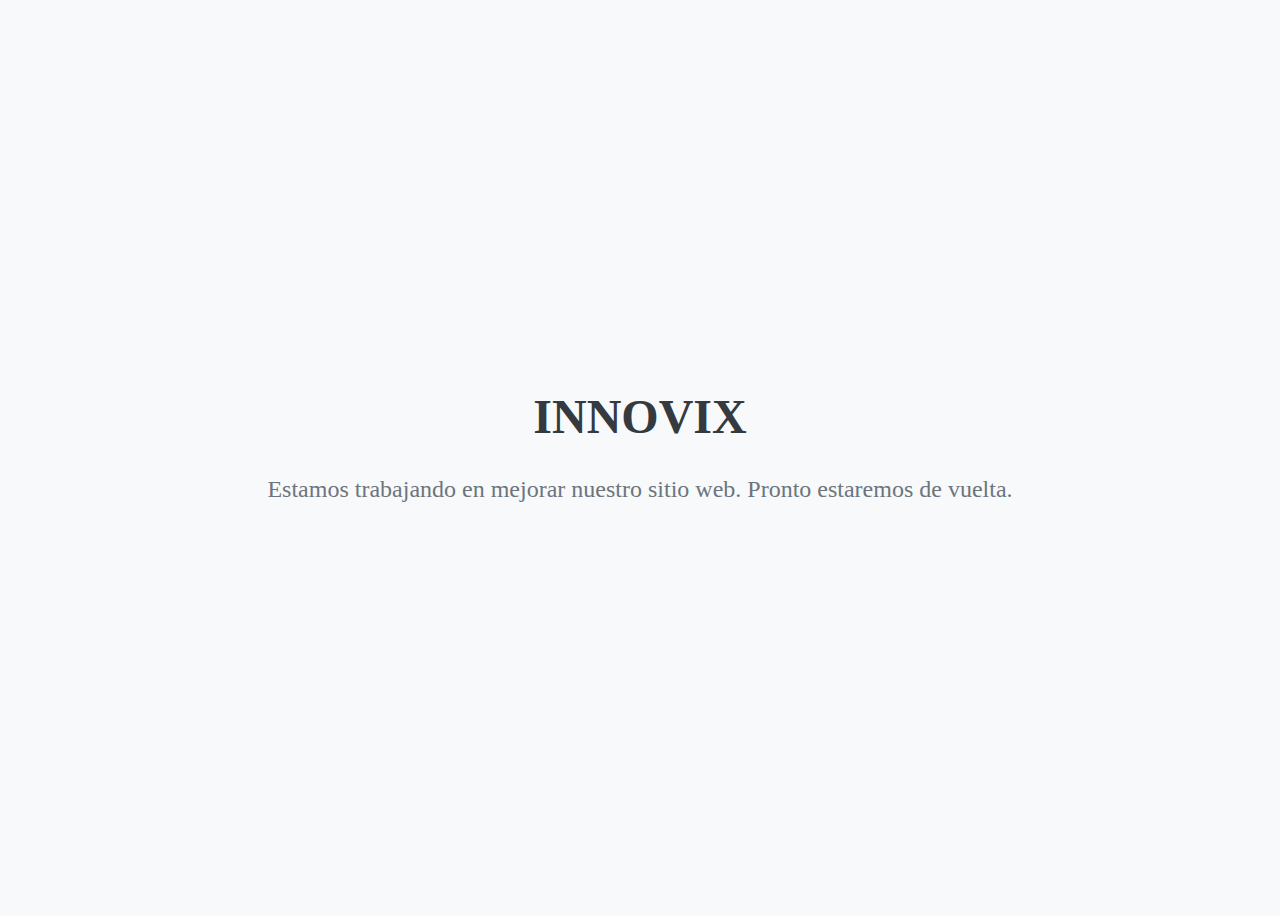
==== index.html @ 5c2a61ec "Commit incial" ====
<!DOCTYPE html>
<html lang="en">
<head>
  <meta charset="UTF-8">
  <meta name="viewport" content="width=device-width, initial-scale=1.0">
  <title>Sitio en Construcción</title>
  <link href="https://cdn.jsdelivr.net/npm/bootstrap@5.3.0/dist/css/bootstrap.min.css" rel="stylesheet" integrity="sha384-9ndCyUaIbzAi2FUVXJi0CjmCapSmO7SnpJef0486qhLnuZ2cdeRhO02iuK6FUUVM" crossorigin="anonymous">

  <style>
    /* Estilos personalizados */
    body {
      background-color: #f8f9fa;
    }

    .wrapper {
      display: flex;
      align-items: center;
      justify-content: center;
      height: 100vh;
    }

    .content {
      text-align: center;
    }

    .logo {
      font-size: 48px;
      font-weight: bold;
      color: #343a40;
    }

    .message {
      font-size: 24px;
      color: #6c757d;
    }

    .social-icons {
      margin-top: 30px;
    }

    .social-icons a {
      color: #343a40;
      margin: 0 10px;
      font-size: 24px;
      transition: color 0.3s ease-in-out;
    }

    .social-icons a:hover {
      color: #007bff;
    }
  </style>

</head>
<body>
    <div class="wrapper">
        <div class="content-wrapper">
          <section class="content">
            <div class="container">
              <div class="row">
                <div class="col-md-12">
                  <h1 class="logo">INNOVIX</h1>
                  <p class="message">Estamos trabajando en mejorar nuestro sitio web. Pronto estaremos de vuelta.</p>
                  <div class="social-icons">
                    <a href="#" class="fab fa-facebook"></a>
                    <a href="#" class="fab fa-twitter"></a>
                    <a href="#" class="fab fa-instagram"></a>
                  </div>
                </div>
              </div>
            </div>
          </section>
        </div>
      </div>
    

  <script src="https://cdn.jsdelivr.net/npm/bootstrap@5.3.0/dist/js/bootstrap.bundle.min.js" integrity="sha384-geWF76RCwLtnZ8qwWowPQNguL3RmwHVBC9FhGdlKrxdiJJigb/j/68SIy3Te4Bkz" crossorigin="anonymous"></script>

</body>
</html>
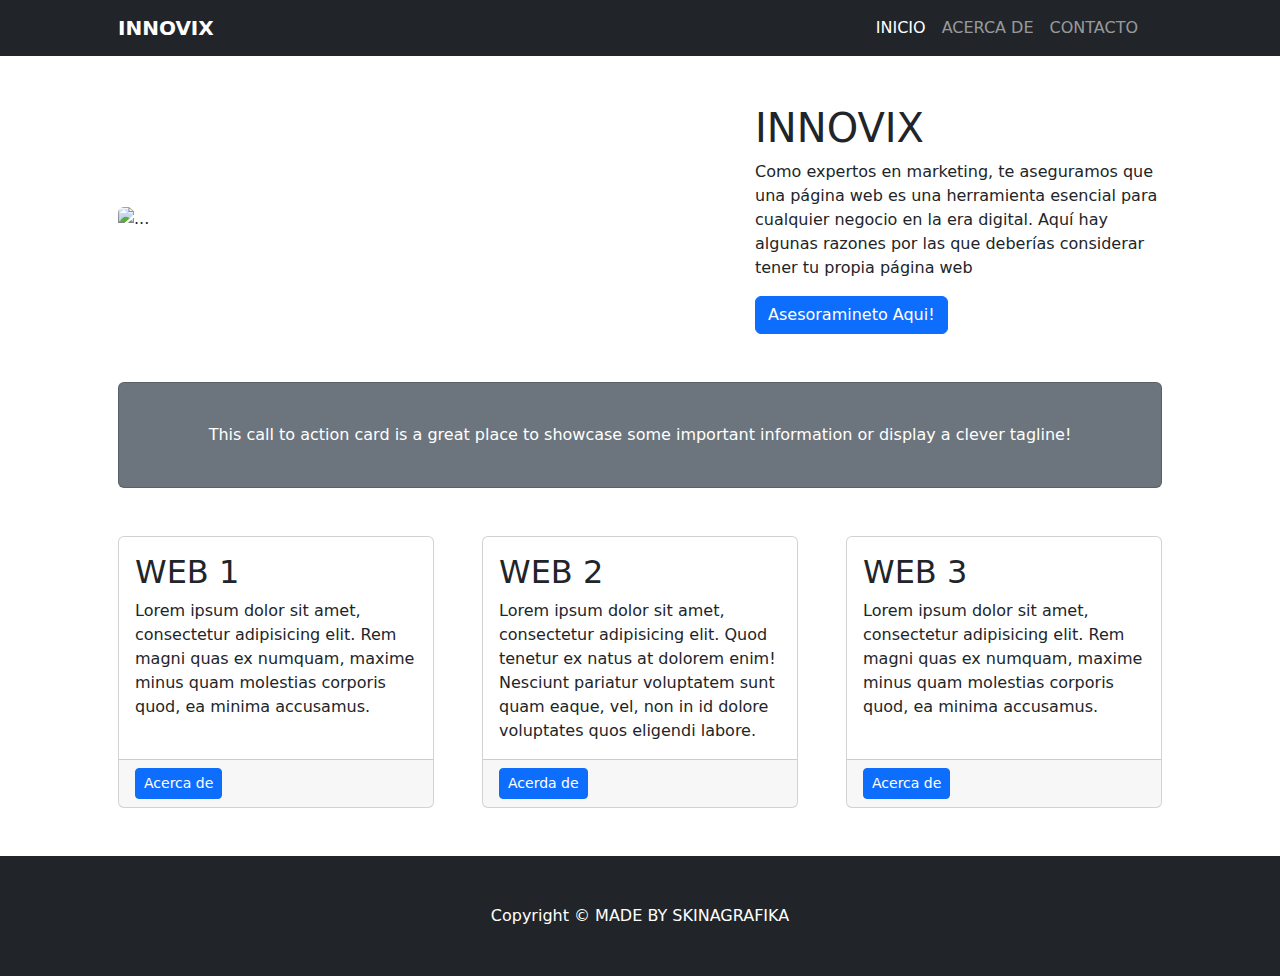
==== commit 00c7cd9c: "Add files via upload" ====
--- a/index.html
+++ b/index.html
@@ -1,79 +1,85 @@
-<!DOCTYPE html>
-<html lang="en">
-<head>
-  <meta charset="UTF-8">
-  <meta name="viewport" content="width=device-width, initial-scale=1.0">
-  <title>Sitio en Construcción</title>
-  <link href="https://cdn.jsdelivr.net/npm/bootstrap@5.3.0/dist/css/bootstrap.min.css" rel="stylesheet" integrity="sha384-9ndCyUaIbzAi2FUVXJi0CjmCapSmO7SnpJef0486qhLnuZ2cdeRhO02iuK6FUUVM" crossorigin="anonymous">
-
-  <style>
-    /* Estilos personalizados */
-    body {
-      background-color: #f8f9fa;
-    }
-
-    .wrapper {
-      display: flex;
-      align-items: center;
-      justify-content: center;
-      height: 100vh;
-    }
-
-    .content {
-      text-align: center;
-    }
-
-    .logo {
-      font-size: 48px;
-      font-weight: bold;
-      color: #343a40;
-    }
-
-    .message {
-      font-size: 24px;
-      color: #6c757d;
-    }
-
-    .social-icons {
-      margin-top: 30px;
-    }
-
-    .social-icons a {
-      color: #343a40;
-      margin: 0 10px;
-      font-size: 24px;
-      transition: color 0.3s ease-in-out;
-    }
-
-    .social-icons a:hover {
-      color: #007bff;
-    }
-  </style>
-
-</head>
-<body>
-    <div class="wrapper">
-        <div class="content-wrapper">
-          <section class="content">
-            <div class="container">
-              <div class="row">
-                <div class="col-md-12">
-                  <h1 class="logo">INNOVIX</h1>
-                  <p class="message">Estamos trabajando en mejorar nuestro sitio web. Pronto estaremos de vuelta.</p>
-                  <div class="social-icons">
-                    <a href="#" class="fab fa-facebook"></a>
-                    <a href="#" class="fab fa-twitter"></a>
-                    <a href="#" class="fab fa-instagram"></a>
-                  </div>
-                </div>
-              </div>
-            </div>
-          </section>
-        </div>
-      </div>
-    
-
-  <script src="https://cdn.jsdelivr.net/npm/bootstrap@5.3.0/dist/js/bootstrap.bundle.min.js" integrity="sha384-geWF76RCwLtnZ8qwWowPQNguL3RmwHVBC9FhGdlKrxdiJJigb/j/68SIy3Te4Bkz" crossorigin="anonymous"></script>
-
-</body>
-</html>
+<!DOCTYPE html>
+<html lang="en">
+    <head>
+        <meta charset="utf-8" />
+        <meta name="viewport" content="width=device-width, initial-scale=1, shrink-to-fit=no" />
+        <meta name="description" content="" />
+        <meta name="author" content="" />
+        <title>Small Business - Start Bootstrap Template</title>
+        <!-- Favicon-->
+        <link rel="icon" type="image/x-icon" href="assets/favicon.ico" />
+        <!-- Core theme CSS (includes Bootstrap)-->
+        <link href="css/styles.css" rel="stylesheet" />
+    </head>
+    <body>
+        <!-- Responsive navbar-->
+        <nav class="navbar navbar-expand-lg navbar-dark bg-dark">
+            <div class="container px-5">
+                <a class="navbar-brand" href="#!"><strong>INNOVIX</strong></a>
+                <button class="navbar-toggler" type="button" data-bs-toggle="collapse" data-bs-target="#navbarSupportedContent" aria-controls="navbarSupportedContent" aria-expanded="false" aria-label="Toggle navigation"><span class="navbar-toggler-icon"></span></button>
+                <div class="collapse navbar-collapse" id="navbarSupportedContent">
+                    <ul class="navbar-nav ms-auto mb-2 mb-lg-0">
+                        <li class="nav-item"><a class="nav-link active" aria-current="page" href="#!">INICIO</a></li>
+                        <li class="nav-item"><a class="nav-link" href="#!">ACERCA DE</a></li>
+                        <li class="nav-item"><a class="nav-link" href="#!">CONTACTO</a></li>
+                        <li class="nav-item"><a class="nav-link" href="#!"></a></li>
+                    </ul>
+                </div>
+            </div>
+        </nav>
+        <!-- Page Content-->
+        <div class="container px-4 px-lg-5">
+            <!-- Heading Row-->
+            <div class="row gx-4 gx-lg-5 align-items-center my-5">
+                <div class="col-lg-7"><img class="img-fluid rounded mb-4 mb-lg-0" src="https://dummyimage.com/900x400/dee2e6/6c757d.jpg" alt="..." /></div>
+                <div class="col-lg-5">
+                    <h1 class="font-weight-light">INNOVIX</h1>
+                    <p>Como expertos en marketing, te aseguramos que una página web es una herramienta esencial para cualquier negocio en la era digital. Aquí hay algunas razones por las que deberías considerar tener tu propia página web</p>
+                    <a class="btn btn-primary" href="#!">Asesoramineto Aqui!</a>
+                </div>
+            </div>
+            <!-- Call to Action-->
+            <div class="card text-white bg-secondary my-5 py-4 text-center">
+                <div class="card-body"><p class="text-white m-0">This call to action card is a great place to showcase some important information or display a clever tagline!</p></div>
+            </div>
+            <!-- Content Row-->
+            <div class="row gx-4 gx-lg-5">
+                <div class="col-md-4 mb-5">
+                    <div class="card h-100">
+                        <div class="card-body">
+                            <h2 class="card-title">WEB 1</h2>
+                            <p class="card-text">Lorem ipsum dolor sit amet, consectetur adipisicing elit. Rem magni quas ex numquam, maxime minus quam molestias corporis quod, ea minima accusamus.</p>
+                        </div>
+                        <div class="card-footer"><a class="btn btn-primary btn-sm" href="#!">Acerca de</a></div>
+                    </div>
+                </div>
+                <div class="col-md-4 mb-5">
+                    <div class="card h-100">
+                        <div class="card-body">
+                            <h2 class="card-title">WEB 2</h2>
+                            <p class="card-text">Lorem ipsum dolor sit amet, consectetur adipisicing elit. Quod tenetur ex natus at dolorem enim! Nesciunt pariatur voluptatem sunt quam eaque, vel, non in id dolore voluptates quos eligendi labore.</p>
+                        </div>
+                        <div class="card-footer"><a class="btn btn-primary btn-sm" href="#!">Acerda de</a></div>
+                    </div>
+                </div>
+                <div class="col-md-4 mb-5">
+                    <div class="card h-100">
+                        <div class="card-body">
+                            <h2 class="card-title">WEB 3</h2>
+                            <p class="card-text">Lorem ipsum dolor sit amet, consectetur adipisicing elit. Rem magni quas ex numquam, maxime minus quam molestias corporis quod, ea minima accusamus.</p>
+                        </div>
+                        <div class="card-footer"><a class="btn btn-primary btn-sm" href="#!">Acerca de</a></div>
+                    </div>
+                </div>
+            </div>
+        </div>
+        <!-- Footer-->
+        <footer class="py-5 bg-dark">
+            <div class="container px-4 px-lg-5"><p class="m-0 text-center text-white">Copyright &copy; MADE BY SKINAGRAFIKA </p></div>
+        </footer>
+        <!-- Bootstrap core JS-->
+        <script src="https://cdn.jsdelivr.net/npm/bootstrap@5.2.3/dist/js/bootstrap.bundle.min.js"></script>
+        <!-- Core theme JS-->
+        <script src="js/scripts.js"></script>
+    </body>
+</html>
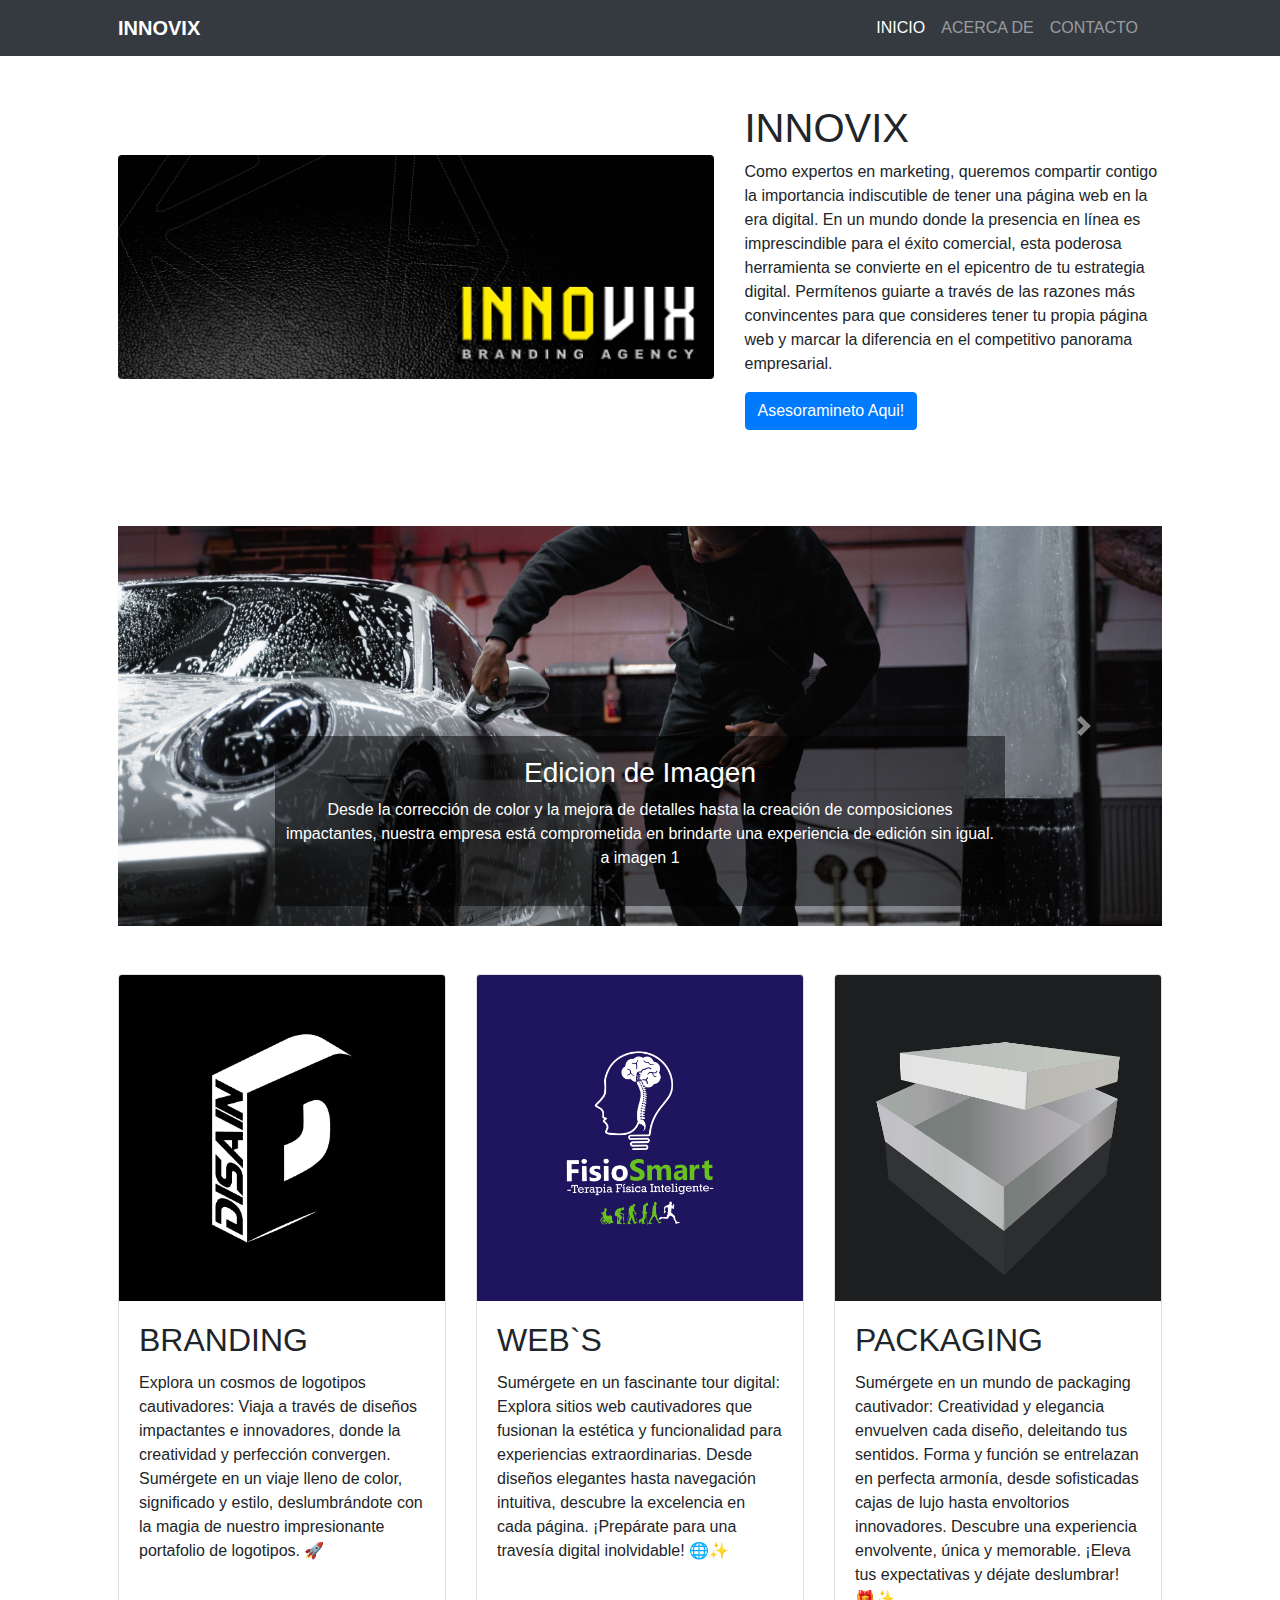
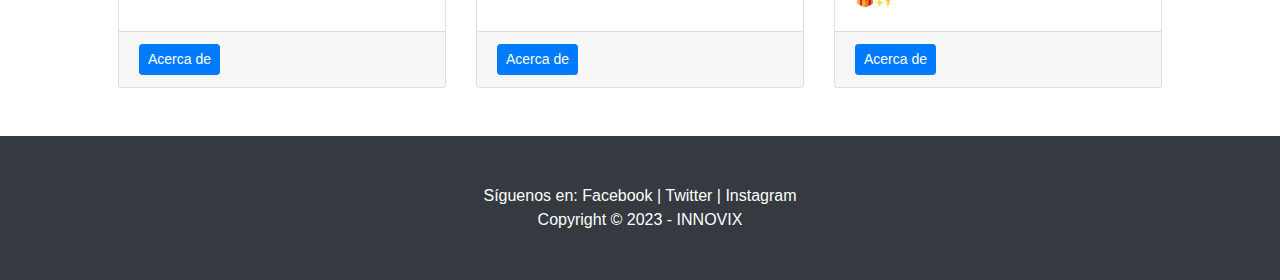
==== commit 6e42b62c: "pagina contacto" ====
--- a/index.html
+++ b/index.html
@@ -5,23 +5,24 @@
         <meta name="viewport" content="width=device-width, initial-scale=1, shrink-to-fit=no" />
         <meta name="description" content="" />
         <meta name="author" content="" />
-        <title>Small Business - Start Bootstrap Template</title>
+        <title>INNOVIX WEB</title>
         <!-- Favicon-->
         <link rel="icon" type="image/x-icon" href="assets/favicon.ico" />
         <!-- Core theme CSS (includes Bootstrap)-->
         <link href="css/styles.css" rel="stylesheet" />
     </head>
     <body>
+        
         <!-- Responsive navbar-->
         <nav class="navbar navbar-expand-lg navbar-dark bg-dark">
             <div class="container px-5">
-                <a class="navbar-brand" href="#!"><strong>INNOVIX</strong></a>
+                <a class="navbar-brand" href="index.html"><strong>INNOVIX</strong></a>
                 <button class="navbar-toggler" type="button" data-bs-toggle="collapse" data-bs-target="#navbarSupportedContent" aria-controls="navbarSupportedContent" aria-expanded="false" aria-label="Toggle navigation"><span class="navbar-toggler-icon"></span></button>
                 <div class="collapse navbar-collapse" id="navbarSupportedContent">
                     <ul class="navbar-nav ms-auto mb-2 mb-lg-0">
                         <li class="nav-item"><a class="nav-link active" aria-current="page" href="#!">INICIO</a></li>
                         <li class="nav-item"><a class="nav-link" href="#!">ACERCA DE</a></li>
-                        <li class="nav-item"><a class="nav-link" href="#!">CONTACTO</a></li>
+                        <li class="nav-item"><a class="nav-link" href="contacto.html">CONTACTO</a></li>
                         <li class="nav-item"><a class="nav-link" href="#!"></a></li>
                     </ul>
                 </div>
@@ -31,42 +32,74 @@
         <div class="container px-4 px-lg-5">
             <!-- Heading Row-->
             <div class="row gx-4 gx-lg-5 align-items-center my-5">
-                <div class="col-lg-7"><img class="img-fluid rounded mb-4 mb-lg-0" src="https://dummyimage.com/900x400/dee2e6/6c757d.jpg" alt="..." /></div>
+                <div class="col-lg-7"><img class="img-fluid rounded mb-4 mb-lg-0" src="img/banners/ourBrand.png"  alt="..." /></div>
                 <div class="col-lg-5">
                     <h1 class="font-weight-light">INNOVIX</h1>
-                    <p>Como expertos en marketing, te aseguramos que una página web es una herramienta esencial para cualquier negocio en la era digital. Aquí hay algunas razones por las que deberías considerar tener tu propia página web</p>
+                    <p>Como expertos en marketing, queremos compartir contigo la importancia indiscutible de tener una página web en la era digital. En un mundo donde la presencia en línea es imprescindible para el éxito comercial, esta poderosa herramienta se convierte en el epicentro de tu estrategia digital. Permítenos guiarte a través de las razones más convincentes para que consideres tener tu propia página web y marcar la diferencia en el competitivo panorama empresarial.</p>
                     <a class="btn btn-primary" href="#!">Asesoramineto Aqui!</a>
                 </div>
             </div>
-            <!-- Call to Action-->
-            <div class="card text-white bg-secondary my-5 py-4 text-center">
-                <div class="card-body"><p class="text-white m-0">This call to action card is a great place to showcase some important information or display a clever tagline!</p></div>
+            <!-- Carrusel-->
+            <div id="myCarousel" class="carousel slide py-5">
+                <!-- Slides -->
+                <div class="carousel-inner">
+                    <div class="carousel-item active ">
+                        <img src="img/banners/fotoporsche.jpg"Descripción de la imagen 1">
+                        <div class="carousel-caption">
+                            <h3>Edicion de Imagen</h3>
+                            <p>Desde la corrección de color y la mejora de detalles hasta la creación de composiciones impactantes, nuestra empresa está comprometida en brindarte una experiencia de edición sin igual. a imagen 1</p>
+                        </div>
+                    </div>
+                    <div class="carousel-item">
+                        <img src="img/banners/imbabura.jpg" alt="Descripción de la imagen 2">
+                        <div class="carousel-caption">
+                            <h3>Edicion de Video</h3>
+                            <p>Nuestros servicios abarcan desde el retoque de retratos hasta la manipulación de videos, asegurando que cada proyecto reciba la atención meticulosa que merece. </p>
+                        </div>
+                    </div>
+                    <!-- Agrega más diapositivas para cada imagen -->
+                </div>
+            
+                <!-- Controles del carrusel -->
+                <a class="carousel-control-prev" href="#myCarousel" role="button" data-slide="prev">
+                    <span class="carousel-control-prev-icon" aria-hidden="true"></span>
+                    <span class="sr-only">Anterior</span>
+                </a>
+                <a class="carousel-control-next" href="#myCarousel" role="button" data-slide="next">
+                    <span class="carousel-control-next-icon" aria-hidden="true"></span>
+                    <span class="sr-only">Siguiente</span>
+                </a>
             </div>
+            
+            
             <!-- Content Row-->
             <div class="row gx-4 gx-lg-5">
                 <div class="col-md-4 mb-5">
                     <div class="card h-100">
+                        <img src="/img/logos/softskill.png" alt="Descripción de la imagen" class="card-img-top">
                         <div class="card-body">
-                            <h2 class="card-title">WEB 1</h2>
-                            <p class="card-text">Lorem ipsum dolor sit amet, consectetur adipisicing elit. Rem magni quas ex numquam, maxime minus quam molestias corporis quod, ea minima accusamus.</p>
+                            <h2 class="card-title">BRANDING</h2>
+                            <p class="card-text">Explora un cosmos de logotipos cautivadores: Viaja a través de diseños impactantes e innovadores, donde la creatividad y perfección convergen. Sumérgete en un viaje lleno de color, significado y estilo, deslumbrándote con la magia de nuestro impresionante portafolio de logotipos. 🚀</p>
                         </div>
                         <div class="card-footer"><a class="btn btn-primary btn-sm" href="#!">Acerca de</a></div>
                     </div>
                 </div>
                 <div class="col-md-4 mb-5">
                     <div class="card h-100">
+                        <img src="/img/webs/FISIO.png" alt="Descripción de la imagen" class="card-img-top">
                         <div class="card-body">
-                            <h2 class="card-title">WEB 2</h2>
-                            <p class="card-text">Lorem ipsum dolor sit amet, consectetur adipisicing elit. Quod tenetur ex natus at dolorem enim! Nesciunt pariatur voluptatem sunt quam eaque, vel, non in id dolore voluptates quos eligendi labore.</p>
+                            <h2 class="card-title">WEB`S</h2>
+                            <p class="card-text">Sumérgete en un fascinante tour digital: Explora sitios web cautivadores que fusionan la estética y funcionalidad para experiencias extraordinarias. Desde diseños elegantes hasta navegación intuitiva, descubre la excelencia en cada página. ¡Prepárate para una travesía digital inolvidable! 🌐✨</p>
                         </div>
-                        <div class="card-footer"><a class="btn btn-primary btn-sm" href="#!">Acerda de</a></div>
+                        <div class="card-footer"><a class="btn btn-primary btn-sm" href="#!">Acerca de</a></div>
                     </div>
                 </div>
                 <div class="col-md-4 mb-5">
                     <div class="card h-100">
+                        <img src="/img/package/caja.png" alt="Descripción de la imagen" class="card-img-top">
                         <div class="card-body">
-                            <h2 class="card-title">WEB 3</h2>
-                            <p class="card-text">Lorem ipsum dolor sit amet, consectetur adipisicing elit. Rem magni quas ex numquam, maxime minus quam molestias corporis quod, ea minima accusamus.</p>
+                            <h2 class="card-title">PACKAGING</h2>
+                            <p class="card-text">Sumérgete en un mundo de packaging cautivador: Creatividad y elegancia envuelven cada diseño, deleitando tus sentidos. Forma y función se entrelazan en perfecta armonía, desde sofisticadas cajas de lujo hasta envoltorios innovadores. Descubre una experiencia envolvente, única y memorable. ¡Eleva tus expectativas y déjate deslumbrar! 🎁✨</p>
                         </div>
                         <div class="card-footer"><a class="btn btn-primary btn-sm" href="#!">Acerca de</a></div>
                     </div>
@@ -75,11 +108,24 @@
         </div>
         <!-- Footer-->
         <footer class="py-5 bg-dark">
-            <div class="container px-4 px-lg-5"><p class="m-0 text-center text-white">Copyright &copy; MADE BY SKINAGRAFIKA </p></div>
+            <div class="container px-4 px-lg-5">
+                <p class="m-0 text-center text-white">
+                    Síguenos en: 
+                    <a href="https://www.facebook.com/INNOVIXbranding" class="text-white">Facebook</a> | 
+                    <a href="https://www.facebook.com/INNOVIXbranding" class="text-white">Twitter</a> | 
+                    <a href="https://www.facebook.com/INNOVIXbranding" class="text-white">Instagram</a>
+                </p>
+                <p class="m-0 text-center text-white">Copyright &copy; 2023 - INNOVIX</p>
+            </div>
         </footer>
+        
         <!-- Bootstrap core JS-->
+        <link rel="stylesheet" href="https://maxcdn.bootstrapcdn.com/bootstrap/4.5.2/css/bootstrap.min.css">
         <script src="https://cdn.jsdelivr.net/npm/bootstrap@5.2.3/dist/js/bootstrap.bundle.min.js"></script>
         <!-- Core theme JS-->
         <script src="js/scripts.js"></script>
+        <script src="https://code.jquery.com/jquery-3.5.1.slim.min.js"></script>
+<script src="https://cdn.jsdelivr.net/npm/@popperjs/core@2.9.1/dist/umd/popper.min.js"></script>
+<script src="https://maxcdn.bootstrapcdn.com/bootstrap/4.5.2/js/bootstrap.min.js"></script>
     </body>
 </html>
